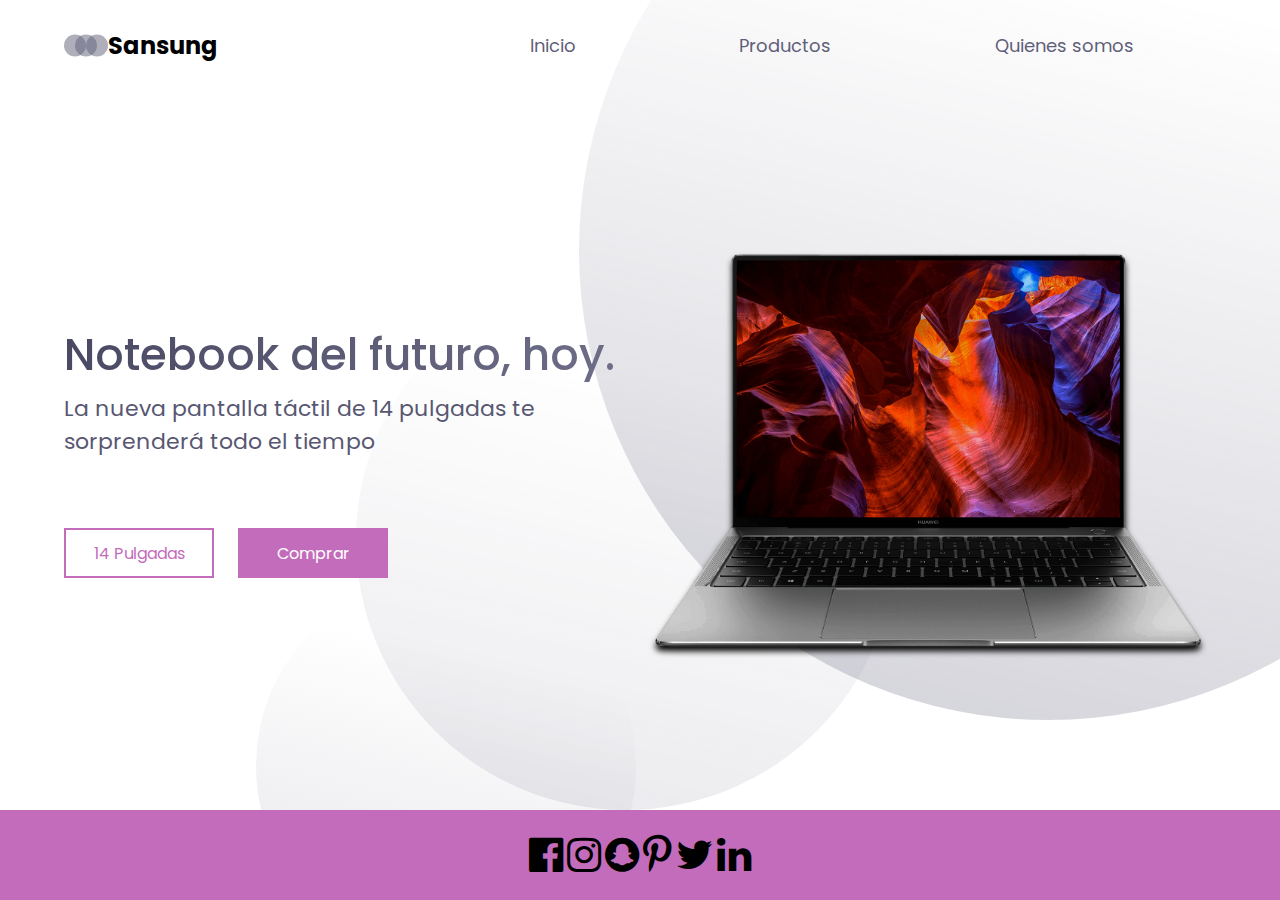
==== index.html @ fa517da2 "index, template, about us" ====
<!DOCTYPE html>
<html lang="en">
<head>
    <meta charset="UTF-8">
    <meta name="viewport" content="width=device-width, initial-scale=1.0">
    <link rel="stylesheet" href="style.css">
    <link href="https://fonts.googleapis.com/css2?family=Poppins:wght@300&display=swap" rel="stylesheet">
    <link rel="stylesheet" href="https://cdnjs.cloudflare.com/ajax/libs/font-awesome/4.7.0/css/font-awesome.min.css">
    <title>Página de inicio</title>
</head>
<body>
    <header>
        <div class="logo-container">
            <img src="img/logo.svg" alt="logo"/>
            <h2>Sansung</h2>
        </div>
        <nav>
            <ul class="nav-links">
                <li><a class="nav-link" href="/index.html">Inicio</a></li>
                <li><a class="nav-link" href="#">Productos</a></li>
                <li><a class="nav-link" href="/about.html">Quienes somos</a></li>
            </ul>
        </nav>
    </header>

    <main>
        <section class="presentation">
            <div class="introduction">
                <div class="intro-text">
                    <h1>Notebook del futuro, hoy.</h1>
                    <p> La nueva pantalla táctil de 14 pulgadas te sorprenderá todo el tiempo</p>
                </div>
                <div class="cta">
                    <button class="cta-select">14 Pulgadas</button>
                    <button class="cta-buy">Comprar</button>
                </div>
            </div>
            <div class="cover">
                <img src="/img/matebook.png" alt="matebook">
            </div>
        </section>

        <img class="big-circle" src="img/big-eclipse.svg" alt="">
        <img class="mid-circle" src="img/mid-eclipse.svg" alt="">
        <img class="small-circle" src="img/small-eclipse.svg" alt="">

    </main>
    
    <footer>
        <div class="footer-components">
            <i class="fa fa-facebook-official" style="font-size: 40px;"></i>
            <i class="fa fa-instagram" style="font-size: 40px;"></i>
            <i class="fa fa-snapchat" style="font-size: 40px;"></i>
            <i class="fa fa-pinterest-p" style="font-size: 40px;"></i>
            <i class="fa fa-twitter" style="font-size: 40px;"></i>
            <i class="fa fa-linkedin" style="font-size: 40px;"></i>
        </div>
    </footer>
</body>
</html>
---- style.css ----
* {
    margin: 0px;
    padding: 0px;
    box-sizing: border-box;
}
body {
    font-family: 'Poppins', sans-serif;
}
button {
    font-family: 'Poppins', sans-serif;
}
header {
    display: flex;
    width: 90%;
    margin: auto;
    height: 10vh;
    align-items: center;
}

.logo-container, .nav-links {
    display: flex;
}
.logo-container{
    flex: 1;
}
.logo {
    font-weight: 400;
    margin: 5px;
}

nav {
    flex: 2;
}

.nav-links {
    list-style: none;
    justify-content: space-around;
}
.nav-link {
    color: #5f5f79;
    font-size: 18px;
    text-decoration: none;
}
.presentation {
    display: flex;
    width: 90%;
    margin: auto;
    min-height: 80vh;
    align-items: center;
}
.introduction {
    flex: 1;
}

.intro-text h1{
    font-size: 44px;
    font-weight: 500;
    background: linear-gradient(to right, #494964, #6f6f89);
    -webkit-background-clip: text;
    -webkit-text-fill-color: transparent;
}
.intro-text2 h1{
    font-size: 44px;
    font-weight: 500;
    background: linear-gradient(to right, #494964, #6f6f89);
    -webkit-background-clip: text;
    -webkit-text-fill-color: transparent;
}

.intro-text p {
    margin-top: 5px;
    font-size: 22px;
    color: #585772;
}
.intro-text2 p {
    margin-top: 5px;
    font-size: 20px;
    color: #585772;
}
.cta {
    padding: 50px 0px 0px 0px;
}
.cta-select{
    border: 2px solid #c36cbb;
    background: transparent;
    color: #c36cbb;
    width: 150px;
    height: 50px;
    cursor: pointer;
    font-size: 16px;

}
.cta-buy{
    background:#c36cbb;
    width: 150px;
    height: 50px;
    cursor: pointer;
    font-size: 16px;
    border: none;
    color: white;
    margin: 20px 0px 0px 20px;
}
.cover {
    flex: 1;
    display: flex;
    justify-content: center;
    height: 60vh;
}
.cover img {
    height: 100%;
    filter: drop-shadow(0px 5px 3px black);
    animation: drop 1.5s ease;
}

.big-circle{
    position: absolute;
    top: 0px;
    right: 0px;
    z-index: -1;
    opacity: 0.5;
    height: 80%;
}

.mid-circle {
    position: absolute;
    top: 30%;
    right: 30%;
    z-index: -1;
    height: 60%;
    opacity: 0.4;
}

.small-circle {
    position: absolute;
    bottom: 0%;
    left: 20%;
    z-index: -1;
}

footer {
    display: flex;
    width: 100%;
    margin: auto;
    height: 10vh;
    align-items: center;
    background: #c36cbb;
    position: absolute;
    bottom: 0;
}
.footer-components {

    justify-content: space-around;
    text-align: center;
    flex: 1;
}


@keyframes drop {
    0%{
        opacity: 0;
        transform: translateY(-80px);
    }
    100%{
        opacity: 1;
        transform: translateY(0px);
    }
}

@media screen and (max-width: 1024px) {
    .presentation {
        flex-direction: column;
    }
    .introduction {
        margin-top: 5vh;
        text-align: center;
    }
    .intro-text h1{
        font-size: 30px;
    }
    .intro-text p {
        font-size: 18px;
    }
    .cta {
        padding: 10px 0px 0px 0px;
    }
    .laptop-select {
        bottom: 5%;
        right: 50%;
        width: 50%;
        transform: translate(50%, 5%);
    }
    .cover img {
        height: 80%;
    }
    .small-circle, .mid-circle, .big-circle {
        opacity: 0.2;
    }
}
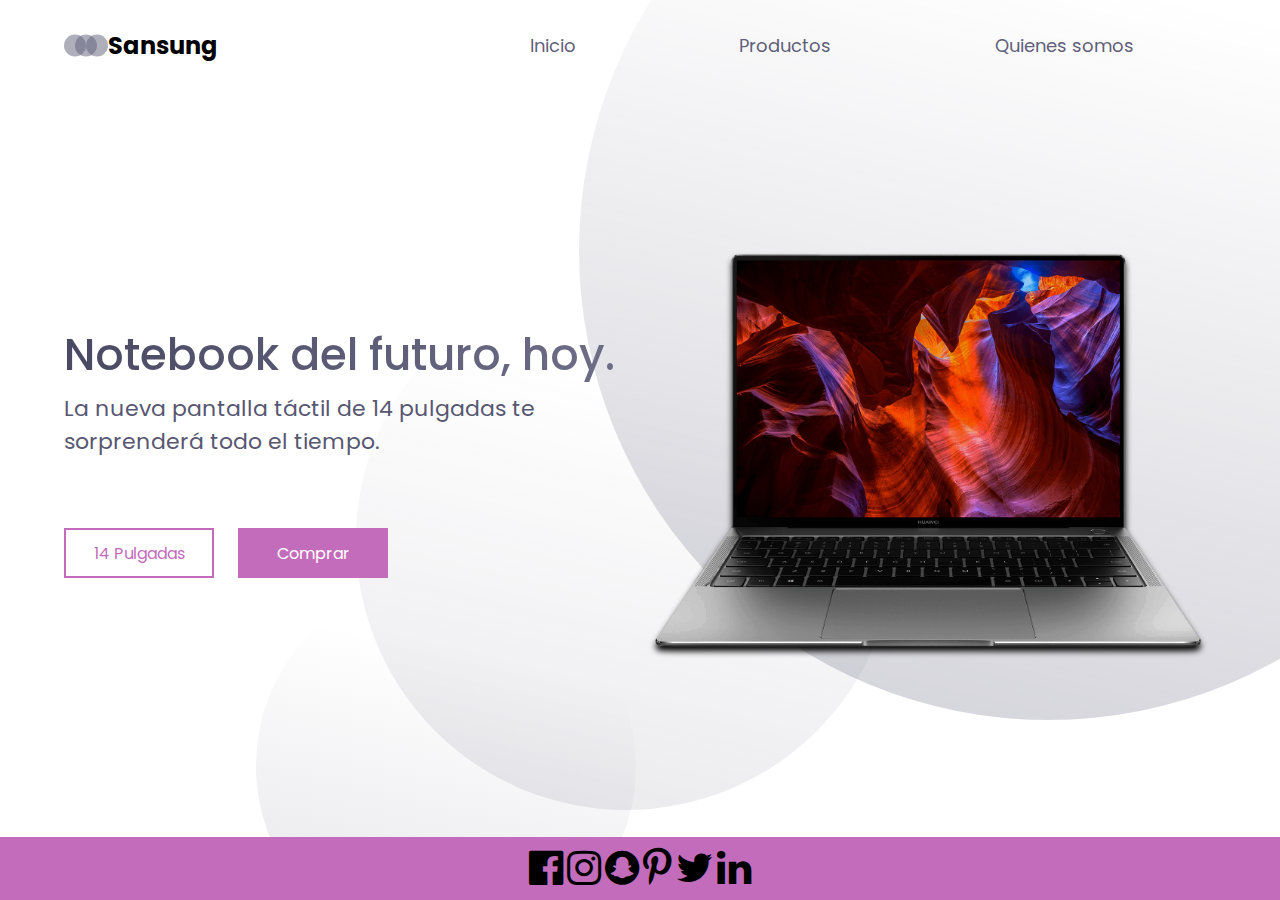
==== commit 9756efd6: "Productos terminado, faltan fotos" ====
--- a/index.html
+++ b/index.html
@@ -6,6 +6,7 @@
     <link rel="stylesheet" href="style.css">
     <link href="https://fonts.googleapis.com/css2?family=Poppins:wght@300&display=swap" rel="stylesheet">
     <link rel="stylesheet" href="https://cdnjs.cloudflare.com/ajax/libs/font-awesome/4.7.0/css/font-awesome.min.css">
+    
     <title>Página de inicio</title>
 </head>
 <body>
@@ -17,7 +18,7 @@
         <nav>
             <ul class="nav-links">
                 <li><a class="nav-link" href="/index.html">Inicio</a></li>
-                <li><a class="nav-link" href="#">Productos</a></li>
+                <li><a class="nav-link" href="/products.html">Productos</a></li>
                 <li><a class="nav-link" href="/about.html">Quienes somos</a></li>
             </ul>
         </nav>
@@ -28,7 +29,7 @@
             <div class="introduction">
                 <div class="intro-text">
                     <h1>Notebook del futuro, hoy.</h1>
-                    <p> La nueva pantalla táctil de 14 pulgadas te sorprenderá todo el tiempo</p>
+                    <p> La nueva pantalla táctil de 14 pulgadas te sorprenderá todo el tiempo.</p>
                 </div>
                 <div class="cta">
                     <button class="cta-select">14 Pulgadas</button>
--- a/style.css
+++ b/style.css
@@ -3,6 +3,7 @@
     padding: 0px;
     box-sizing: border-box;
 }
+
 body {
     font-family: 'Poppins', sans-serif;
 }
@@ -17,6 +18,19 @@
     align-items: center;
 }
 
+.button {
+    position: relative;
+    display: inline-block;
+    padding: 12px 36px;
+    margin: 12px 0px;
+    color: #fff;
+    text-decoration: none;
+    text-transform: uppercase;
+    font-size: 18px;
+    letter-spacing: 2px;
+    border-radius: 40px;
+    background: linear-gradient(90deg, #755bea, #ff72c0);
+}
 .logo-container, .nav-links {
     display: flex;
 }
@@ -112,6 +126,38 @@
     animation: drop 1.5s ease;
 }
 
+.title {
+    font-size: 35px;
+    font-weight: 500;
+    background: linear-gradient(to right, #494964, #6f6f89);
+    -webkit-background-clip: text;
+    -webkit-text-fill-color: transparent;
+    text-align: center;
+    padding: 50px;
+}
+.row {
+    width: 1024px;
+    margin: auto;
+    height: 1500px;
+}
+.row:after {
+    clear: both;
+}
+.column {
+    float: left;
+    width: 25%;
+    height: auto;
+    padding: 10px;
+    text-align: center;
+}
+
+.column img {
+    width: 100%;
+    height: auto;
+    border: 2px solid #c36cbb;
+    border-radius: 12px;
+}
+
 .big-circle{
     position: absolute;
     top: 0px;
@@ -141,11 +187,12 @@
     display: flex;
     width: 100%;
     margin: auto;
-    height: 10vh;
+    height: 7vh;
     align-items: center;
     background: #c36cbb;
-    position: absolute;
+    position: fixed;
     bottom: 0;
+    left: 0;
 }
 .footer-components {
 
